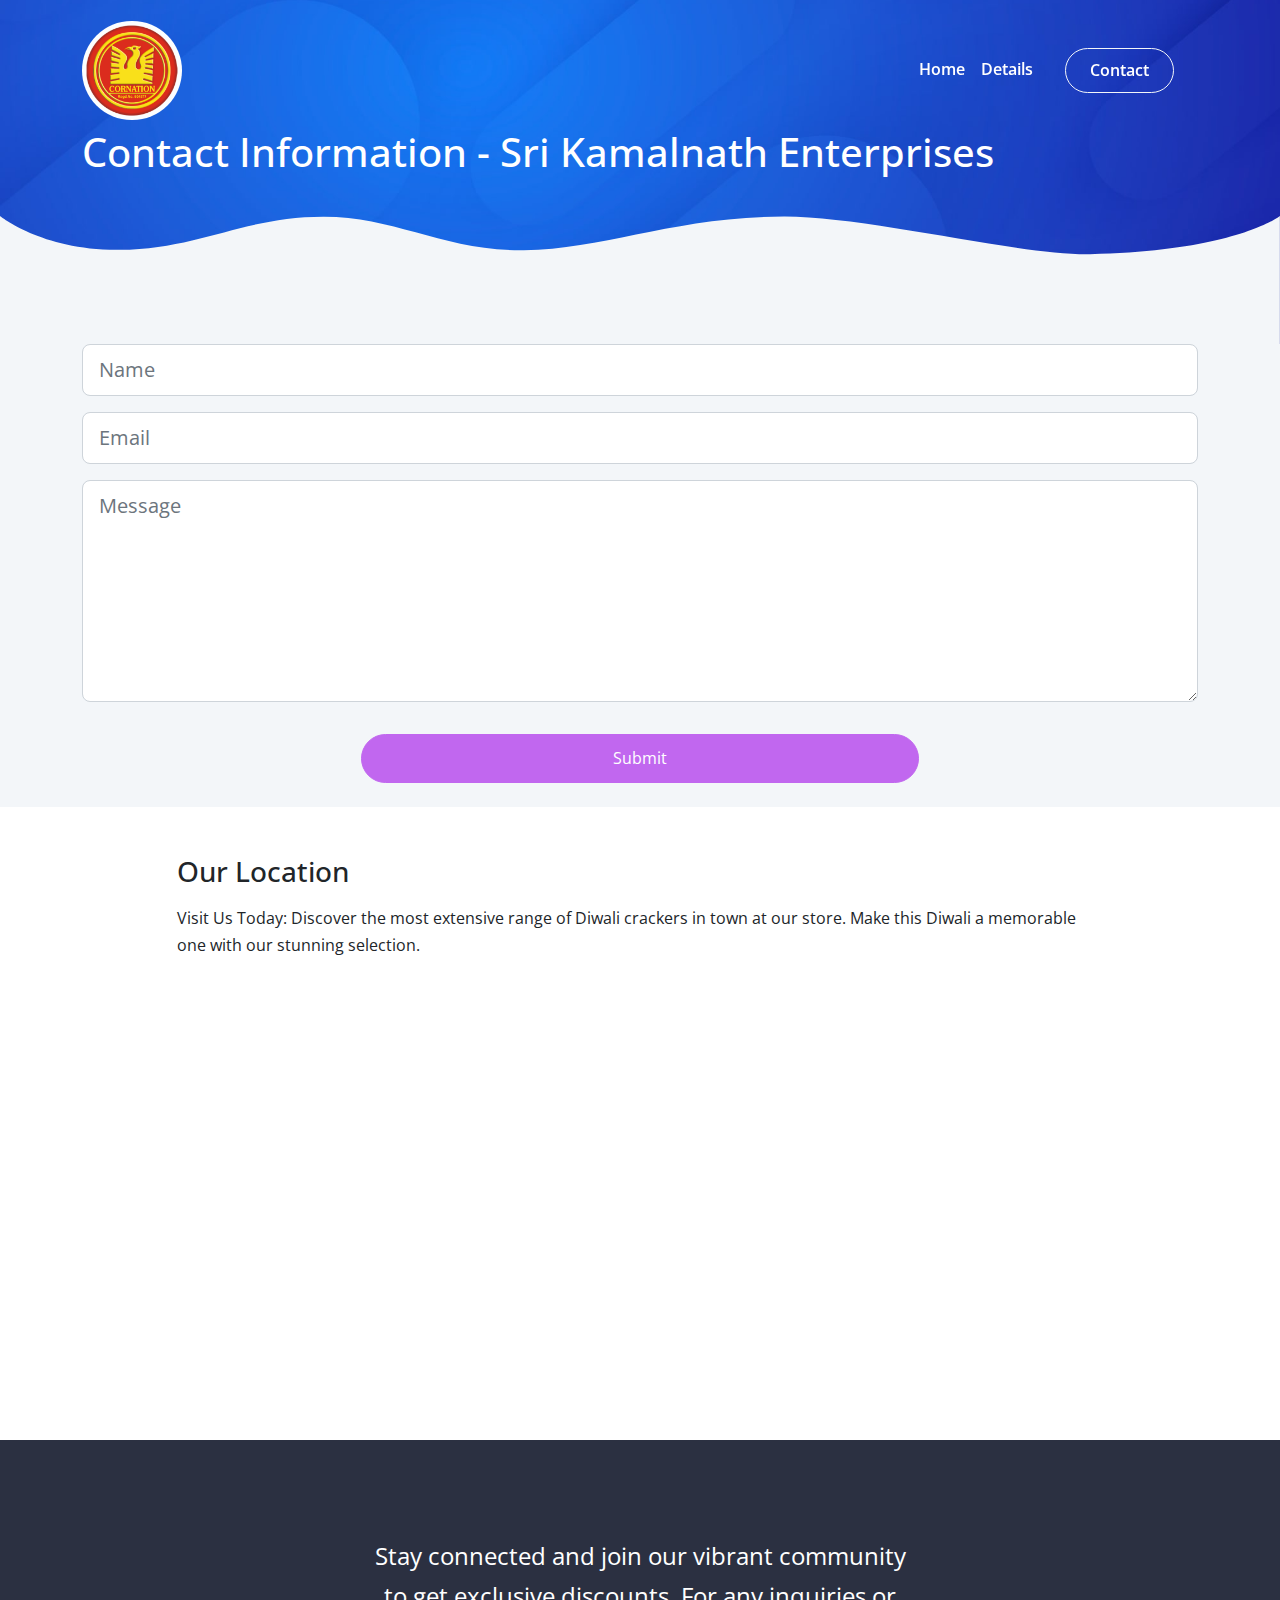
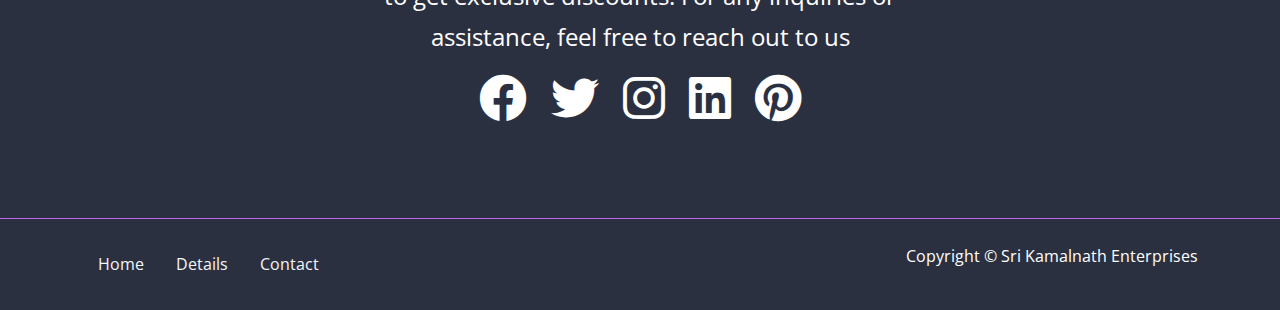
==== contact.html @ e545c392 "project fin" ====
<!DOCTYPE html>
<html lang="en">
  <head>
    <meta charset="UTF-8" />
    <meta http-equiv="X-UA-Compatible" content="IE=edge" />
    <meta name="viewport" content="width=device-width, initial-scale=1.0" />
    <link
      href="https://fonts.googleapis.com/css2?family=Open+Sans:ital,wght@0,400;0,600;0,700;1,400&display=swap"
      rel="stylesheet"
    />
    <link rel="stylesheet" href="css/font-awesome.css" />
    <link rel="stylesheet" href="css/bootstrap.css" />
    <link rel="stylesheet" href="css/styles.css" />
    <link rel="icon" href="assets/favicon.ico" />
    <title>Sri Kamalnath Enterprises</title>
  </head>
  <body>
    <!-- Navigation -->
    <nav class="navbar navbar-expand-lg fixed-top navbar-dark">
      <div class="container">
        <a href="index.html" class="navbar-brand">
          <img
            class="rounded-pill"
            src="assets/LOGO IN RED.jpg"
            alt=""
            width="100"
          />
        </a>
        <button
          class="navbar-toggler"
          type="button"
          data-bs-toggle="collapse"
          data-bs-target="#navbarNavDropdown"
        >
          <span class="navbar-toggler-icon"></span>
        </button>
        <div class="collapse navbar-collapse" id="navbarNavDropdown">
          <ul class="navbar-nav ms-auto">
            <li class="nav-item">
              <a href="index.html" class="nav-link fw-semibold">Home</a>
            </li>
            <li class="nav-item">
              <a href="#details" class="nav-link fw-semibold">Details</a>
            </li>
            <li class="nav-item">
              <a
                href="contact.html"
                class="nav-link btn btn-outline-light fw-semibold px-4 mx-4"
                >Contact</a
              >
            </li>
          </ul>
        </div>
      </div>
    </nav>

    <!-- Header -->
    <header class="header">
      <!-- Hero -->
      <div class="hero text-white pt-7 pb-4">
        <div class="container-xl">
          <div class="row">
            <div class="col-12">
              <h1>Contact Information - Sri Kamalnath Enterprises</h1>
            </div>
          </div>
        </div>
      </div>
      <svg
        class="frame-decoration"
        data-name="Layer 2"
        xmlns="http://www.w3.org/2000/svg"
        preserveAspectRatio="none"
        viewBox="0 0 1920 192.275"
      >
        <defs>
          <style>
            .cls-1 {
              fill: #f3f6f9;
            }
          </style>
        </defs>
        <title>frame-decoration</title>
        <path
          class="cls-1"
          d="M0,158.755s63.9,52.163,179.472,50.736c121.494-1.5,185.839-49.738,305.984-49.733,109.21,0,181.491,51.733,300.537,50.233,123.941-1.562,225.214-50.126,390.43-50.374,123.821-.185,353.982,58.374,458.976,56.373,217.907-4.153,284.6-57.236,284.6-57.236V351.03H0V158.755Z"
          transform="translate(0 -158.755)"
        />
      </svg>
    </header>

    <!-- Contact Form -->
    <section class="contact bg-light pb-4">
      <div class="container">
        <div class="row">
          <div class="col-12">
            <form action="https://formspree.io/f/mrgvnzvq" method="POST">
              <div class="mb-3">
                <input
                  type="text"
                  class="form-control form-control-lg"
                  name="name"
                  placeholder="Name"
                />
              </div>
              <div class="mb-3">
                <input
                  type="email"
                  class="form-control form-control-lg"
                  name="email"
                  placeholder="Email"
                />
              </div>
              <div class="mb-3">
                <textarea
                  class="form-control form-control-lg"
                  name="message"
                  rows="6"
                  placeholder="Message"
                ></textarea>
              </div>
              <div class="d-grid">
                <button
                  type="submit"
                  class="btn btn-primary text-white mt-3 w-50 mx-auto"
                >
                  Submit
                </button>
              </div>
            </form>
          </div>
        </div>
      </div>
    </section>

    <!-- Map -->
    <section class="location my-5">
      <div class="container">
        <div class="row">
          <div class="col-10 offset-1">
            <h3>Our Location</h3>
            <p class="mb-4">
              Visit Us Today: Discover the most extensive range of Diwali
              crackers in town at our store. Make this Diwali a memorable one
              with our stunning selection.
            </p>
            <div class="map">
              <iframe
                src="https://www.google.com/maps/embed?pb=!1m18!1m12!1m3!1d3936.1650405549176!2d77.8641076!3d9.4069123!2m3!1f0!2f0!3f0!3m2!1i1024!2i768!4f13.1!3m3!1m2!1s0x3b06cbd6fb960401%3A0x7b3afddd8bb42500!2sSri%20Kamalnath%20Enterprises!5e0!3m2!1sen!2sin!4v1697625149827!5m2!1sen!2sin"
                width="600"
                height="450"
                style="border: 0"
                allowfullscreen=""
                loading="lazy"
                referrerpolicy="no-referrer-when-downgrade"
              ></iframe>
            </div>
          </div>
        </div>
      </div>
    </section>

    <!-- Social -->
    <section class="social text-bg-dark py-6 overflow-hidden">
      <div class="container">
        <div class="row">
          <div class="col-md-6 offset-md-3 text-center fs-4">
            <p>
              Stay connected and join our vibrant community to get exclusive
              discounts. For any inquiries or assistance, feel free to reach out
              to us
            </p>
            <div class="social-icons d-flex justify-content-center gap-4">
              <i class="fab fa-facebook fa-2x"></i>
              <i class="fab fa-twitter fa-2x"></i>
              <i class="fab fa-instagram fa-2x"></i>
              <i class="fab fa-linkedin fa-2x"></i>
              <i class="fab fa-pinterest fa-2x"></i>
            </div>
          </div>
        </div>
      </div>
    </section>

    <!-- Footer -->
    <footer class="border-top border-primary bg-dark text-white py-4">
      <div class="container">
        <div class="row">
          <div class="col-md-8">
            <ul class="nav">
              <li class="nav-item">
                <a href="index.html" class="nav-link link-light">Home</a>
              </li>
              <li class="nav-item">
                <a href="#details" class="nav-link link-light">Details</a>
              </li>
              <li class="nav-item">
                <a href="contact.html" class="nav-link link-light">Contact</a>
              </li>
            </ul>
          </div>
          <div class="col-md-4">
            <p class="text-end d-none d-md-block">
              Copyright &copy; Sri Kamalnath Enterprises
            </p>
          </div>
        </div>
      </div>
    </footer>

    <script src="js/bootstrap.bundle.min.js"></script>
    <script src="js/script.js"></script>
  </body>
</html>
---- css/styles.css ----
.navbar .btn-outline-light:hover{color:var(--bs-dark)}.navbar{transition:all .5s ease-in-out}.navbar-sticky{opacity:.9;box-shadow:0 0 10px rgba(0,0,0,.5)}.header{background:url(../assets/header-background.jpg) center center no-repeat;background-size:cover}.modal-dialog{max-width:1040px}.download{background:url("../assets/download-background.jpg") center center no-repeat;background-size:cover}.map iframe{left:0;top:0;height:400px;width:100%;border:none}@media(max-width: 1000px){.navbar{background:var(--bs-dark)}.hero .image-container{display:flex;justify-content:center}.hero .text-container{text-align:center}}
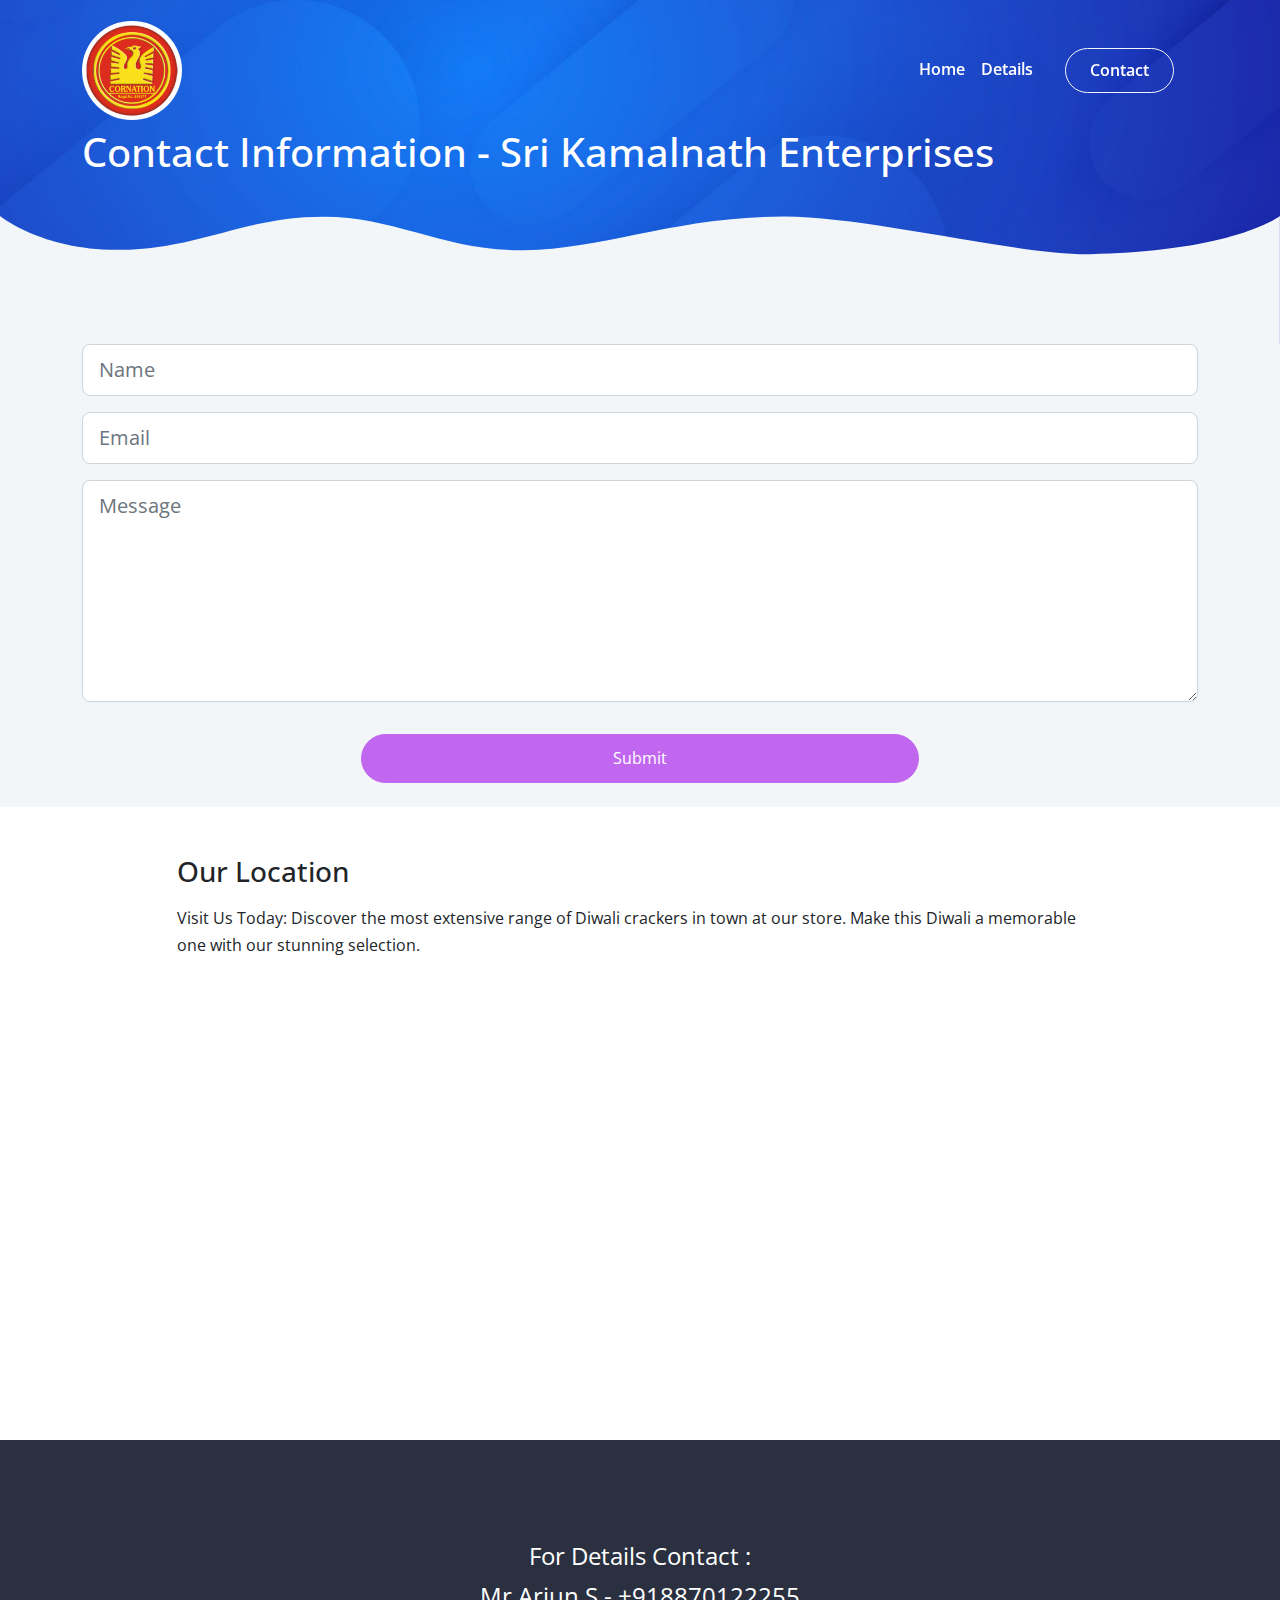
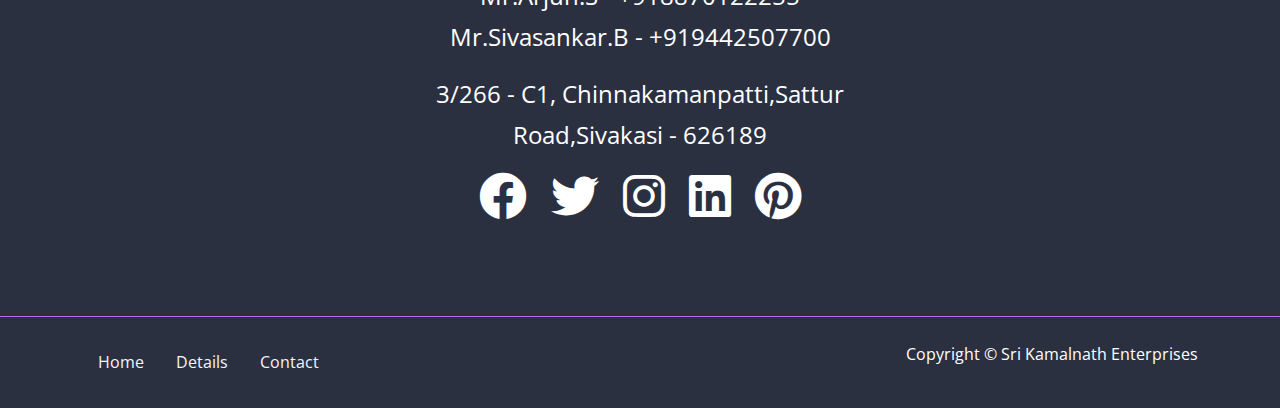
==== commit 4a91c409: "address added" ====
--- a/contact.html
+++ b/contact.html
@@ -166,9 +166,11 @@
         <div class="row">
           <div class="col-md-6 offset-md-3 text-center fs-4">
             <p>
-              Stay connected and join our vibrant community to get exclusive
-              discounts. For any inquiries or assistance, feel free to reach out
-              to us
+              For Details Contact : <br />Mr.Arjun.S - +918870122255 <br />
+              Mr.Sivasankar.B - +919442507700
+            </p>
+            <p class="text-center">
+              3/266 - C1, Chinnakamanpatti,Sattur Road,Sivakasi - 626189
             </p>
             <div class="social-icons d-flex justify-content-center gap-4">
               <i class="fab fa-facebook fa-2x"></i>
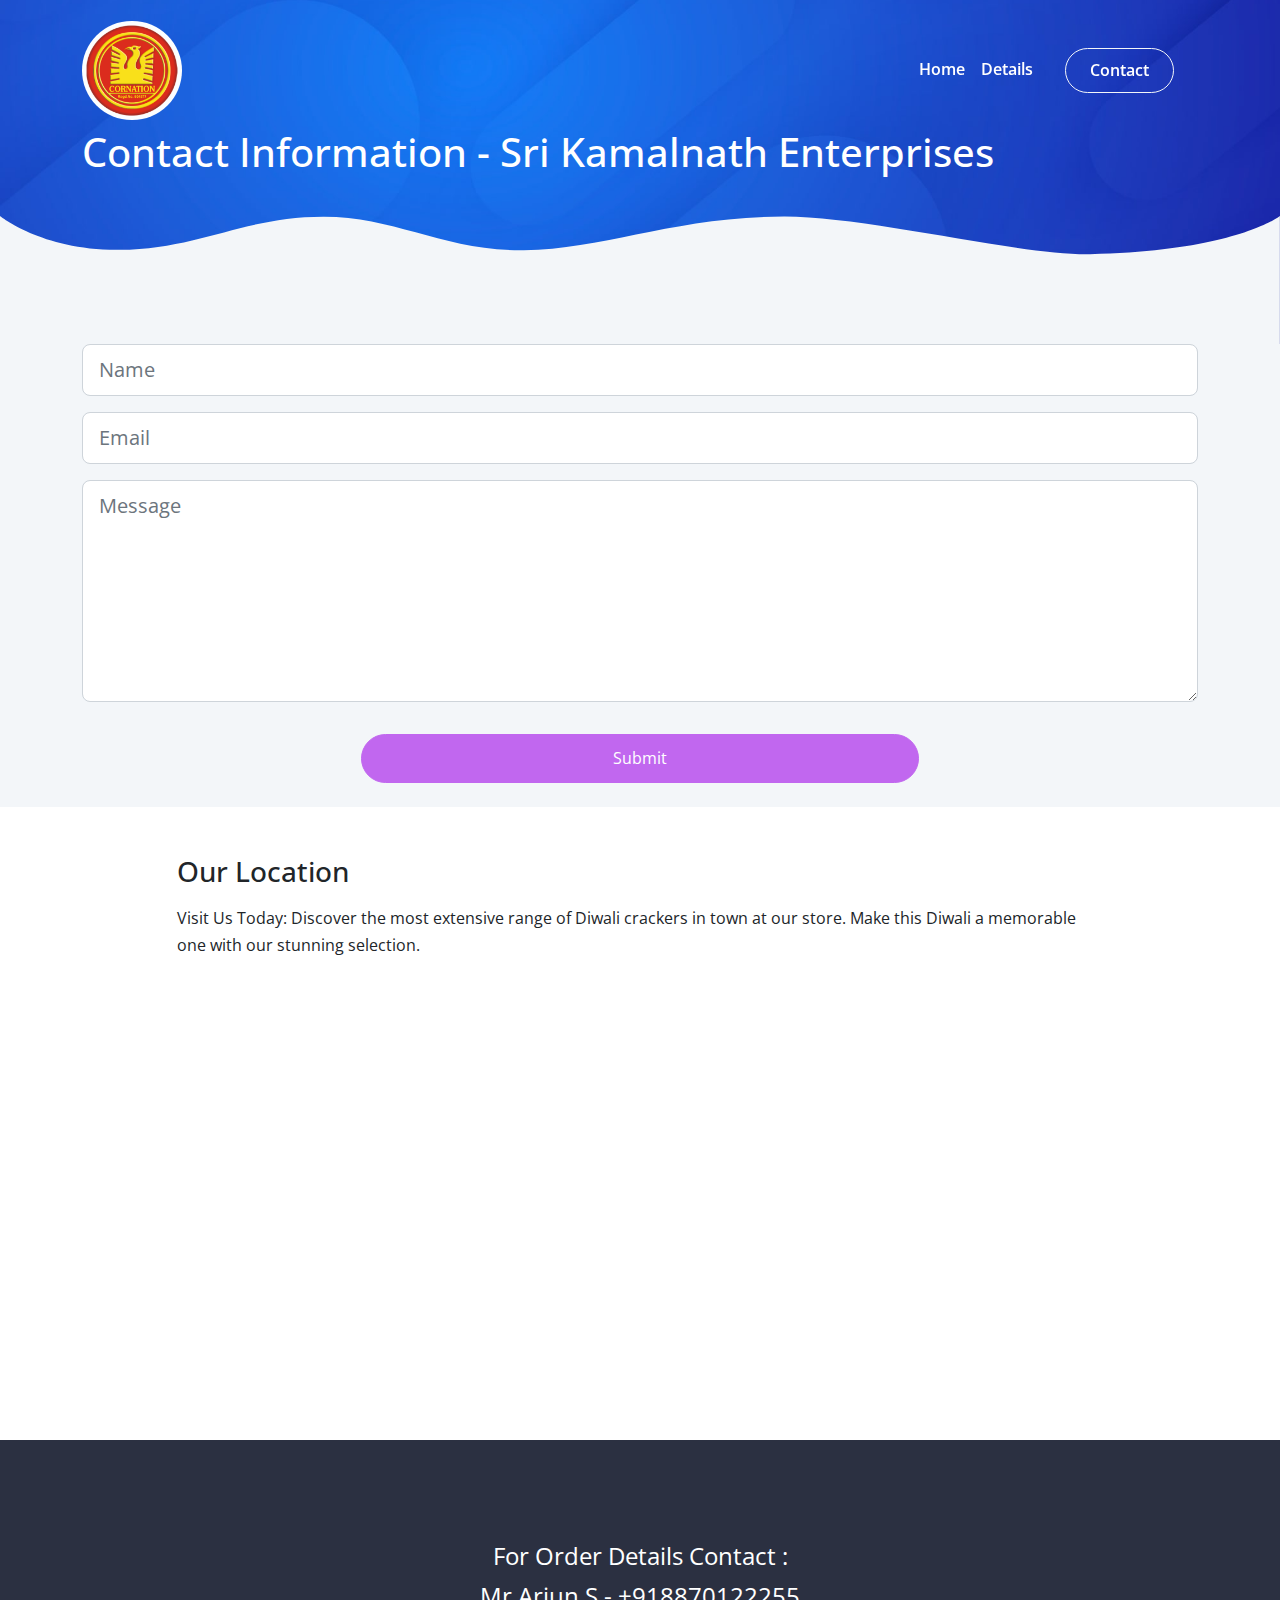
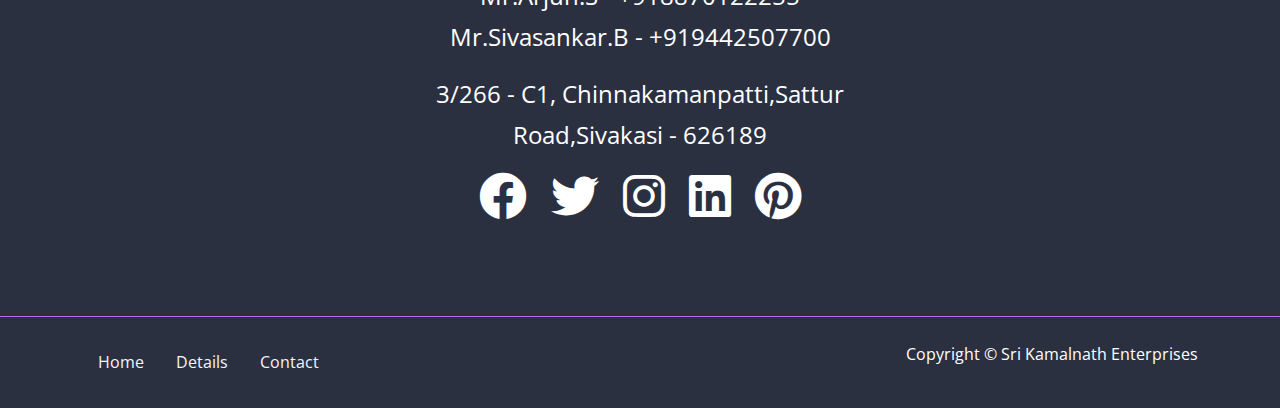
==== commit f3638d86: "order details" ====
--- a/contact.html
+++ b/contact.html
@@ -166,7 +166,8 @@
         <div class="row">
           <div class="col-md-6 offset-md-3 text-center fs-4">
             <p>
-              For Details Contact : <br />Mr.Arjun.S - +918870122255 <br />
+              For Order Details Contact : <br />Mr.Arjun.S - +918870122255
+              <br />
               Mr.Sivasankar.B - +919442507700
             </p>
             <p class="text-center">
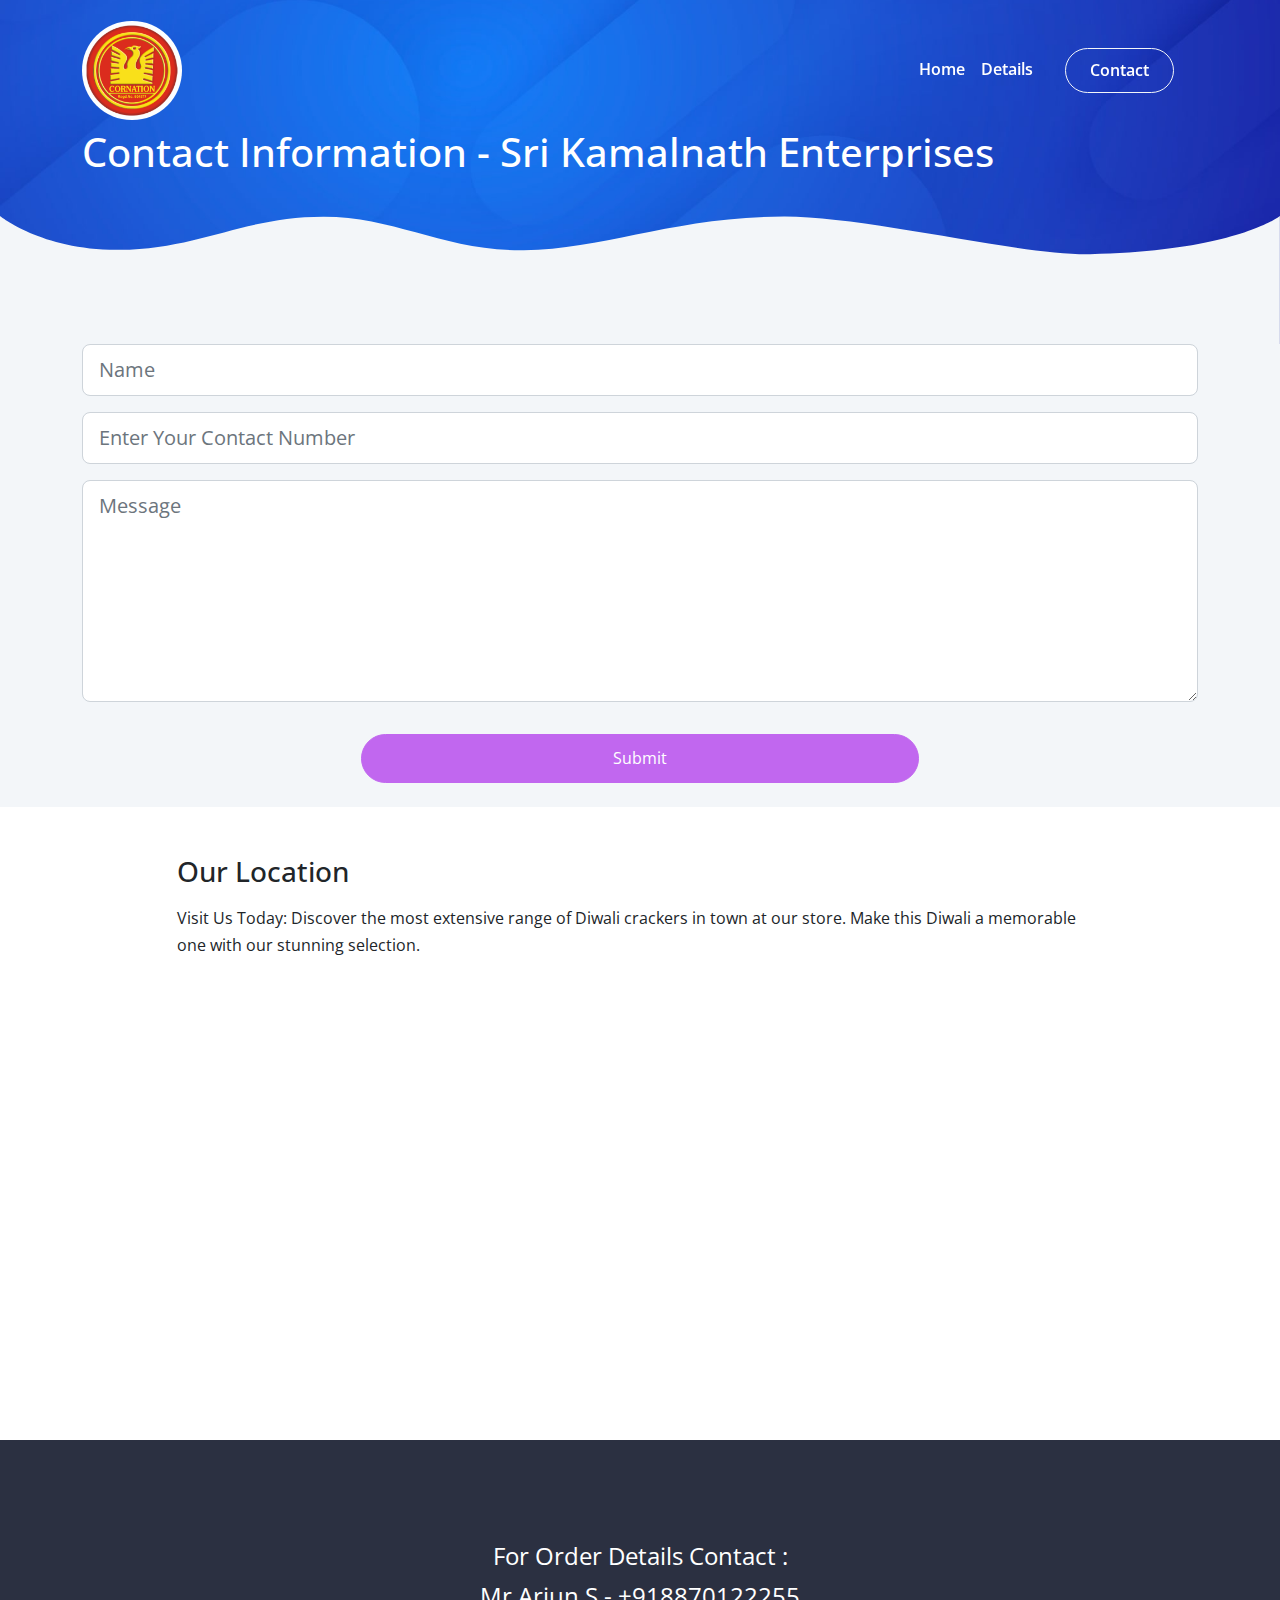
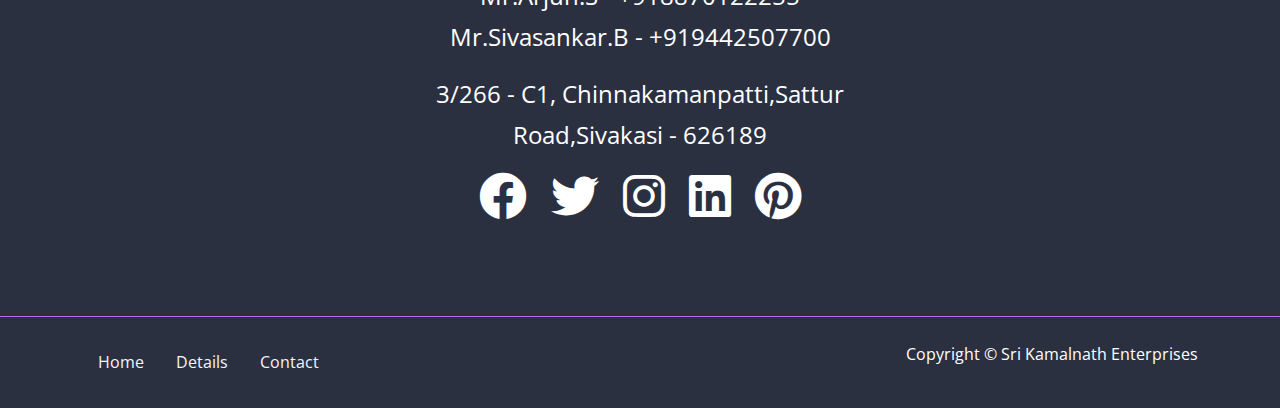
==== commit 6817bba7: "formspark.io added" ====
--- a/contact.html
+++ b/contact.html
@@ -94,7 +94,7 @@
       <div class="container">
         <div class="row">
           <div class="col-12">
-            <form action="https://formspree.io/f/mrgvnzvq" method="POST">
+            <form action="https://submit-form.com/kXgvA8lf" method="POST">
               <div class="mb-3">
                 <input
                   type="text"
@@ -105,10 +105,10 @@
               </div>
               <div class="mb-3">
                 <input
-                  type="email"
+                  type="tel"
                   class="form-control form-control-lg"
-                  name="email"
-                  placeholder="Email"
+                  name="phone"
+                  placeholder="Enter Your Contact Number"
                 />
               </div>
               <div class="mb-3">
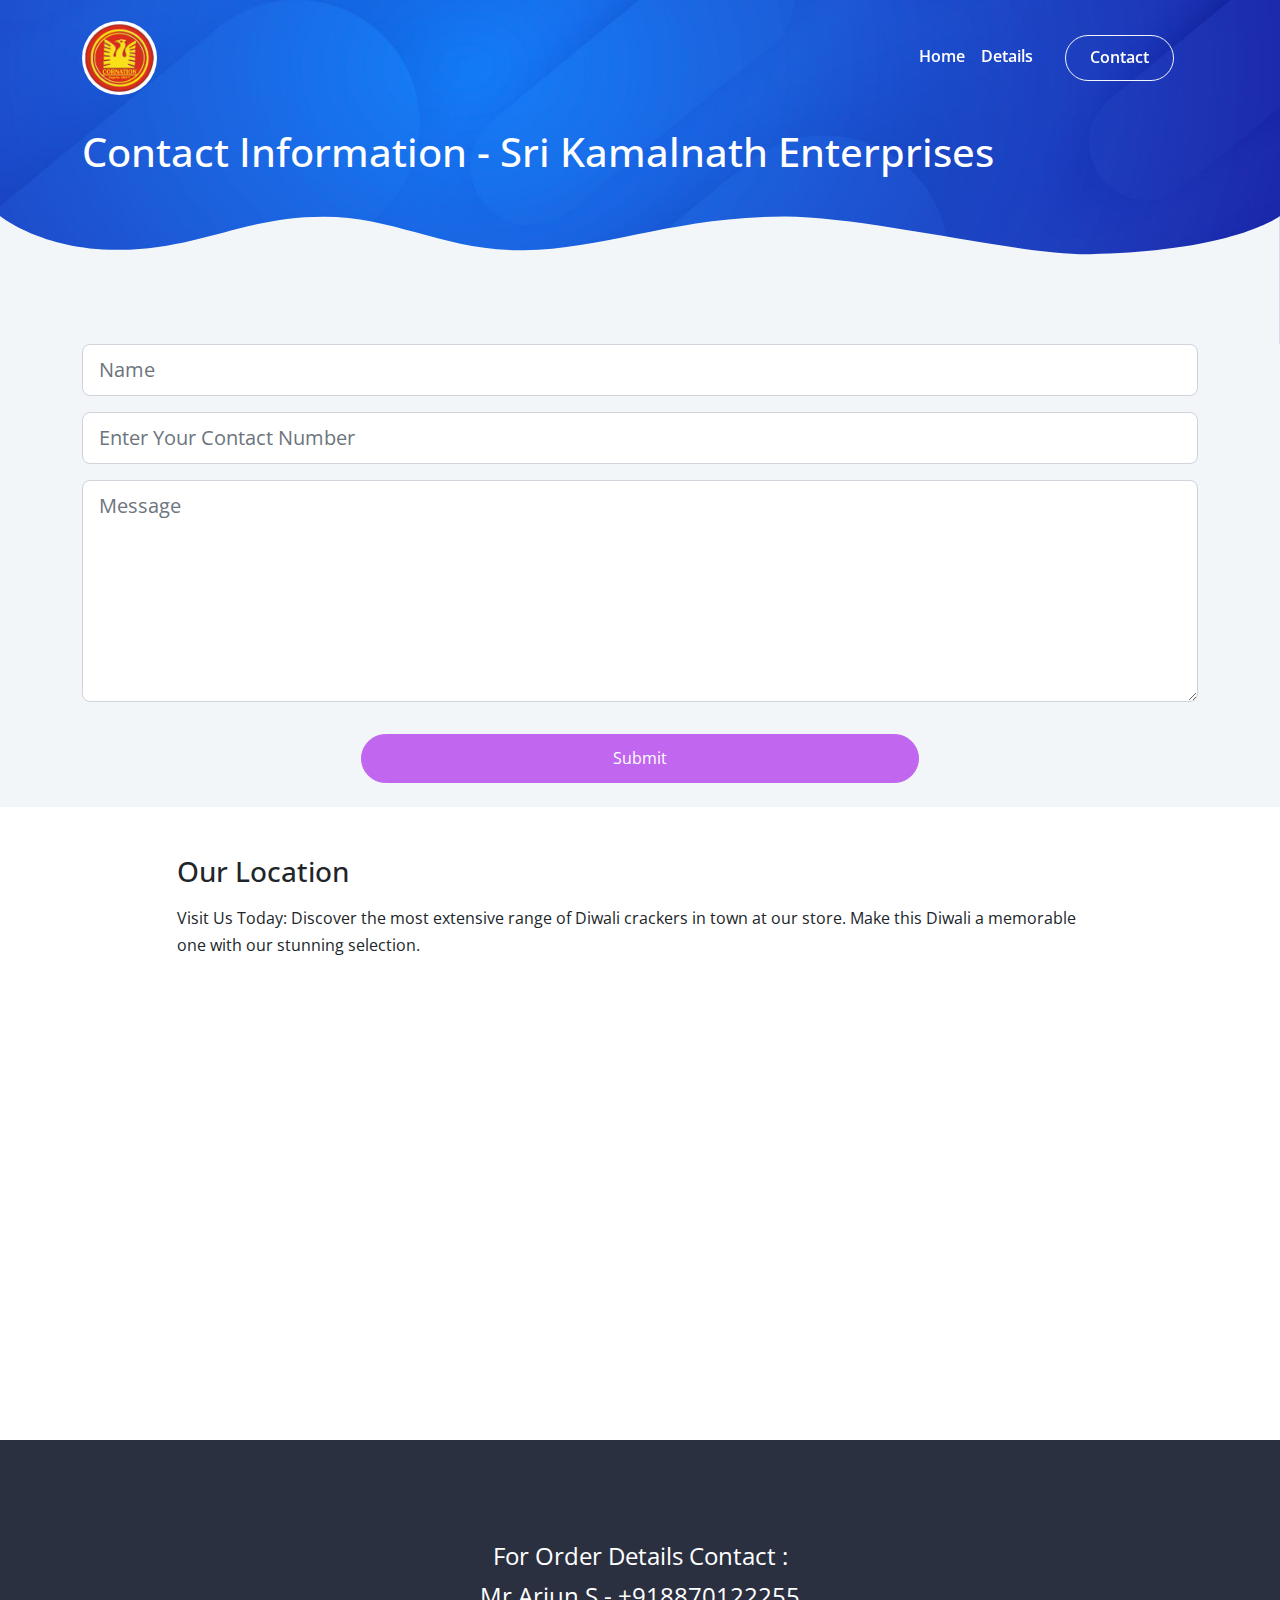
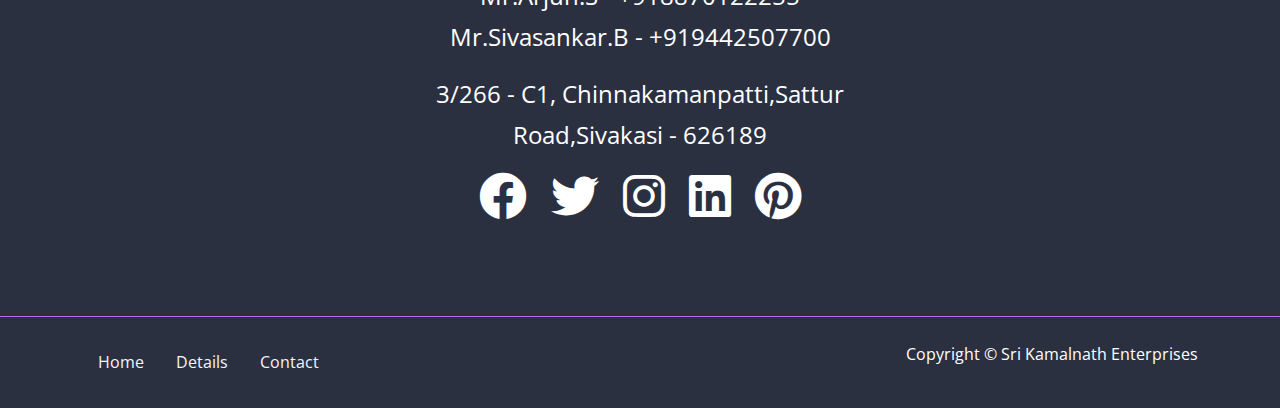
==== commit 911d8328: "contact form styles fixed" ====
--- a/contact.html
+++ b/contact.html
@@ -22,8 +22,8 @@
           <img
             class="rounded-pill"
             src="assets/LOGO IN RED.jpg"
-            alt=""
-            width="100"
+            alt="logo"
+            width="75"
           />
         </a>
         <button
@@ -101,6 +101,7 @@
                   class="form-control form-control-lg"
                   name="name"
                   placeholder="Name"
+                  required
                 />
               </div>
               <div class="mb-3">
@@ -108,7 +109,10 @@
                   type="tel"
                   class="form-control form-control-lg"
                   name="phone"
+                  min="10"
+                  max="10"
                   placeholder="Enter Your Contact Number"
+                  required
                 />
               </div>
               <div class="mb-3">
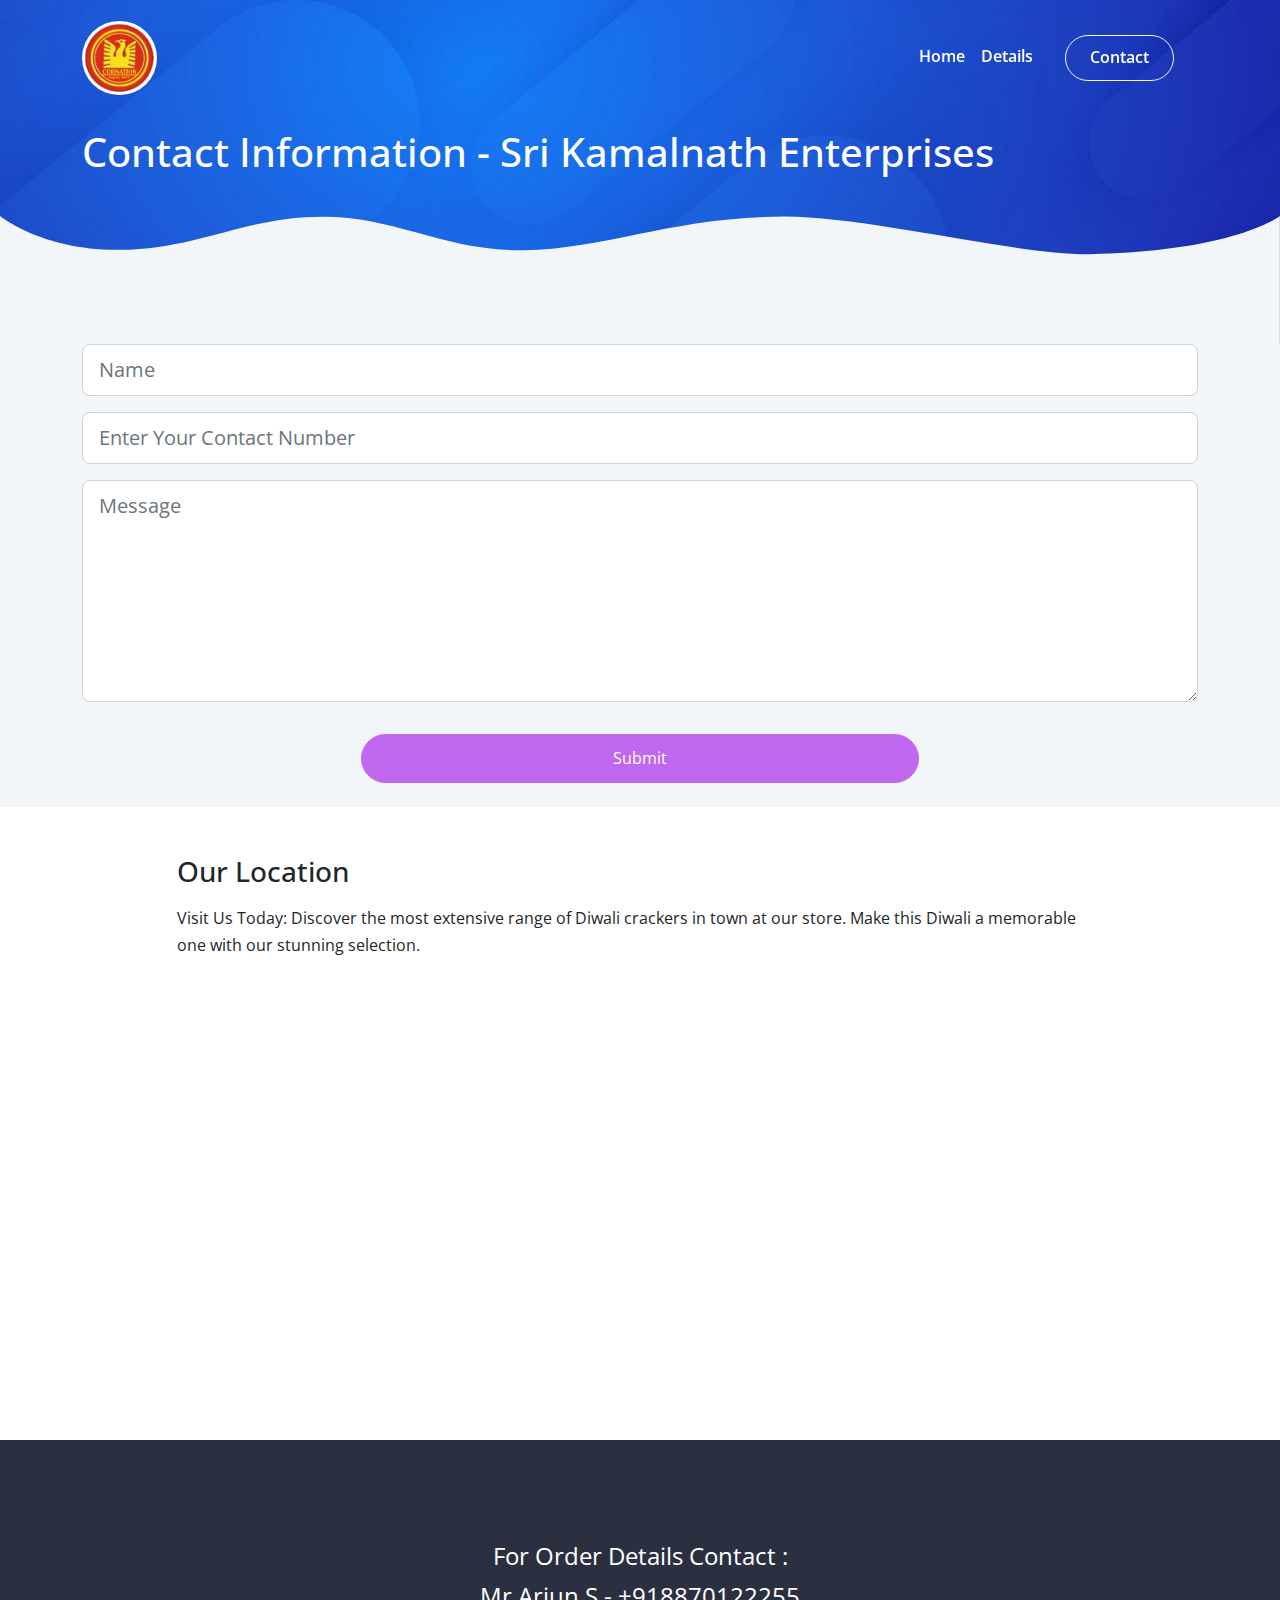
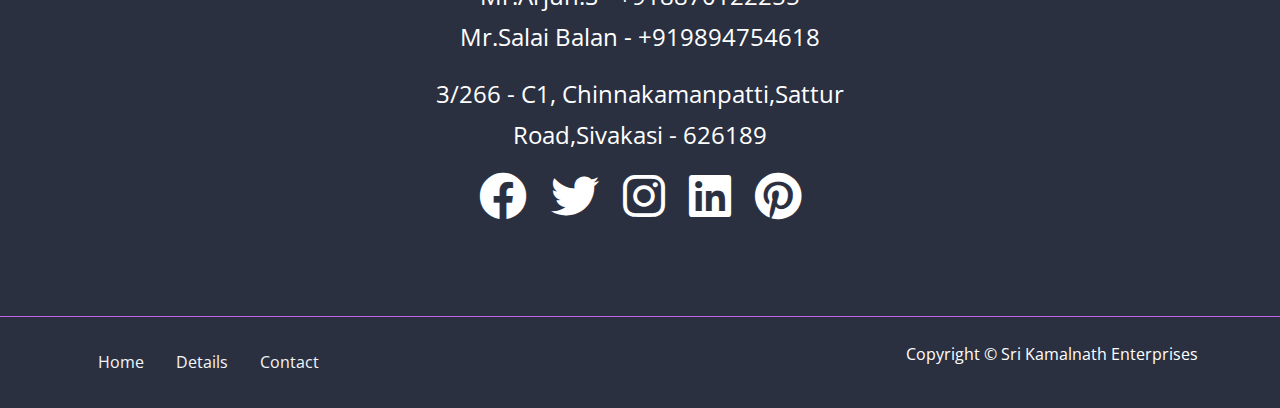
==== commit 7e196493: "contact details changed" ====
--- a/contact.html
+++ b/contact.html
@@ -172,7 +172,7 @@
             <p>
               For Order Details Contact : <br />Mr.Arjun.S - +918870122255
               <br />
-              Mr.Sivasankar.B - +919442507700
+              Mr.Salai Balan - +919894754618
             </p>
             <p class="text-center">
               3/266 - C1, Chinnakamanpatti,Sattur Road,Sivakasi - 626189
